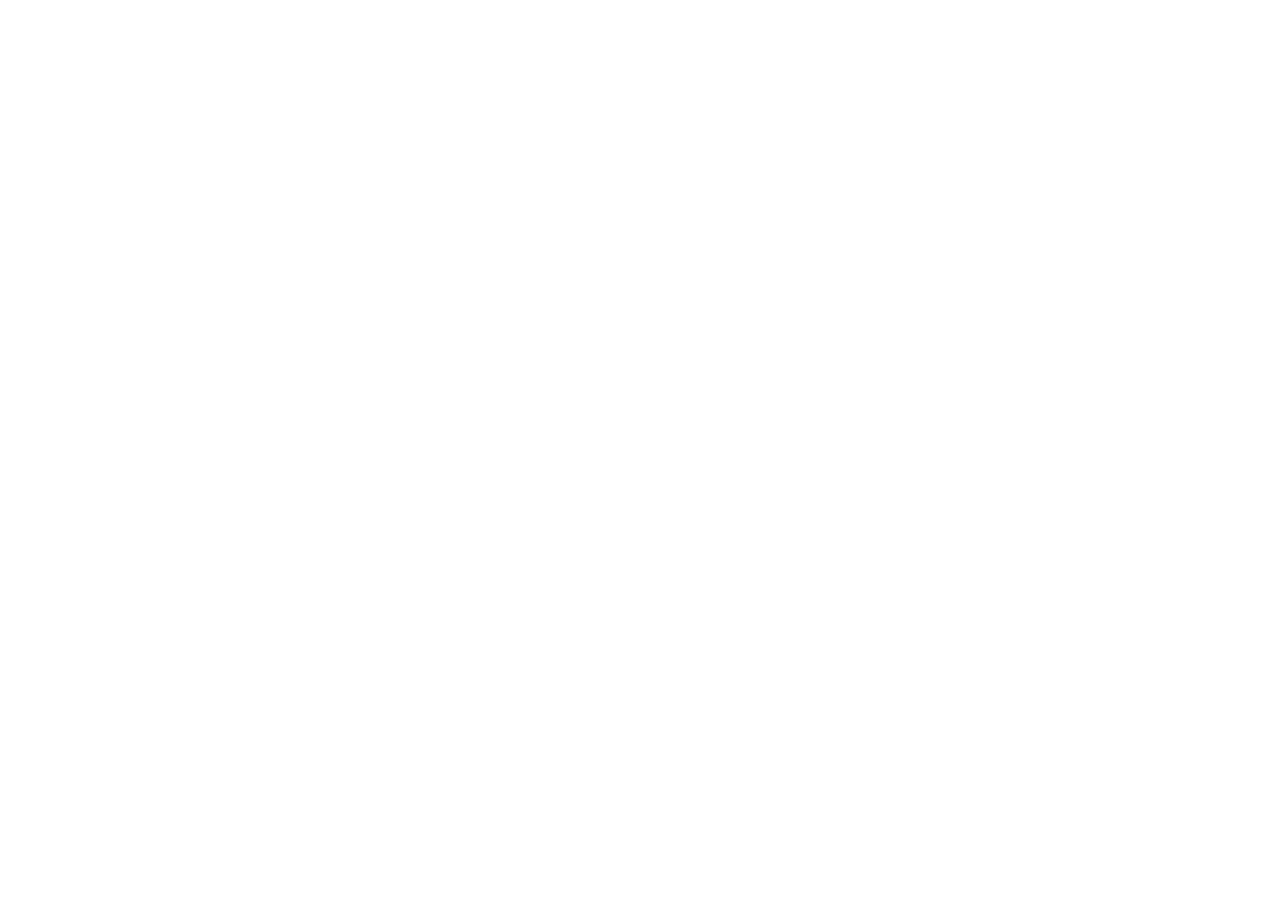
==== flower-shop-assignment-main/flower-shop-assignment-main/Flower Asset/index.html @ a7c4453c "testing file" ====
<!DOCTYPE html>
<html lang="en">
<head>
    <meta charset="UTF-8">
    <meta name="viewport" content="width=device-width, initial-scale=1.0">

    <title> flower shop </title>

</head>


<body>
    











</body>

</html>
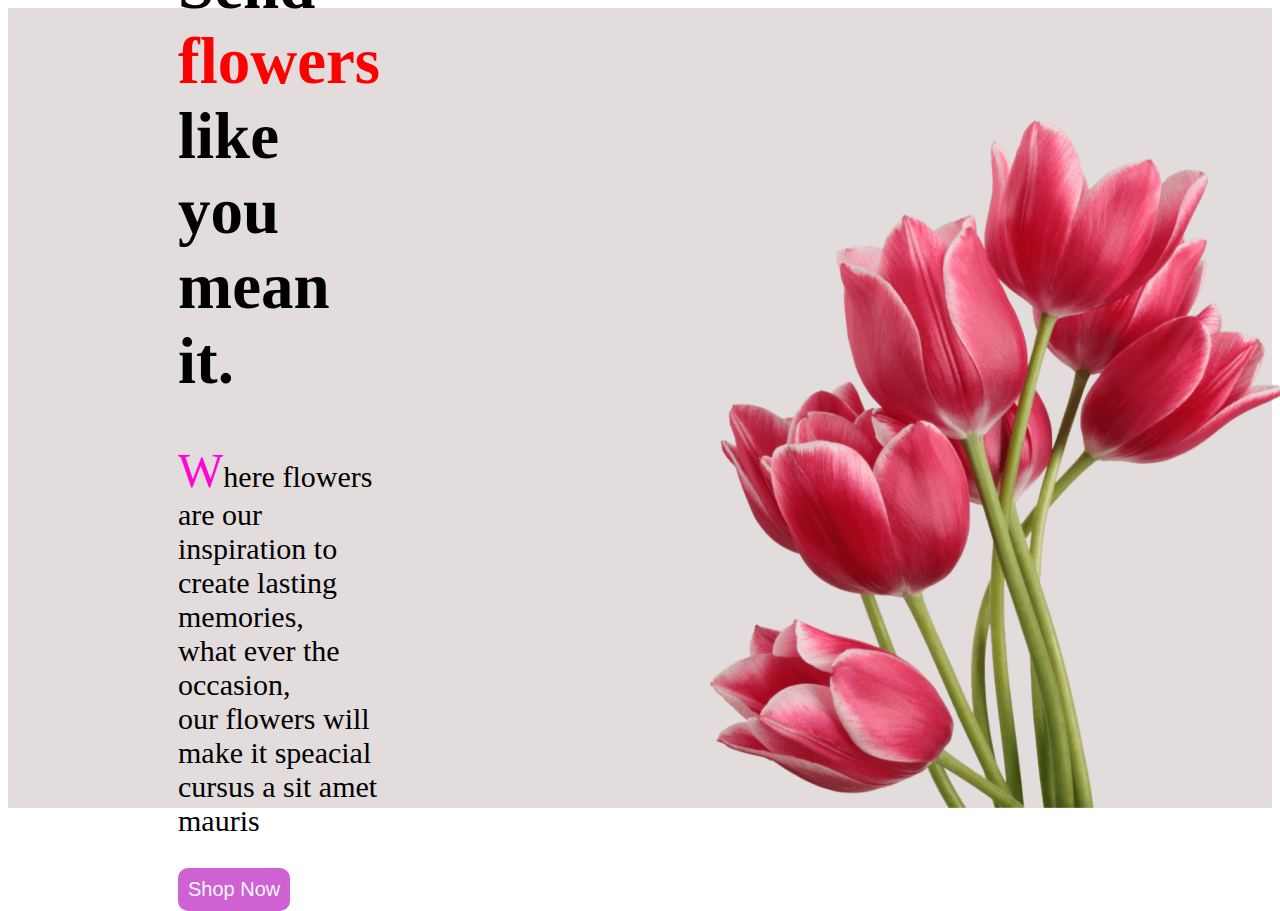
==== commit fa68ecfd: "header section" ====
--- a/flower-shop-assignment-main/flower-shop-assignment-main/Flower Asset/index.html
+++ b/flower-shop-assignment-main/flower-shop-assignment-main/Flower Asset/index.html
@@ -3,6 +3,7 @@
 <head>
     <meta charset="UTF-8">
     <meta name="viewport" content="width=device-width, initial-scale=1.0">
+    <link rel="stylesheet" href="index.css">
 
     <title> flower shop </title>
 
@@ -12,6 +13,33 @@
 <body>
     
 
+<header>  
+
+
+    <!--header section start-->
+
+    <section>
+         
+       <div class="header">
+
+        <div class="header-container"> 
+
+            <h1 class="header-title"> Send <span class="header-title-edit">flowers</span> like you <br> mean it. </h1>
+
+            <p class="header-description"> <span class="header-des-edit">W</span>here flowers are our inspiration to create lasting memories,<br>
+                what ever the occasion,<br> our flowers will make it speacial cursus a sit amet mauris </p>
+                
+                <button class="header-btn"> Shop Now</button>
+        </div>
+
+                <div class="logo">
+                    <img class="header-logo" src="./pngwing 10.png" alt="">
+                </div>
+       </div>
+    </section>
+</header>
+
+<!--header section end-->
 
 
 
@@ -21,6 +49,17 @@
 
 
 
+<main></main>
+
+
+
+
+<footer> </footer>
+
+
+
+
+
 
 </body>
 
--- a/flower-shop-assignment-main/flower-shop-assignment-main/Flower Asset/index.css
+++ b/flower-shop-assignment-main/flower-shop-assignment-main/Flower Asset/index.css
@@ -0,0 +1,62 @@
+
+
+.header{
+    height: 800px;
+    display: flex;
+    align-items: center;
+    background-color: rgb(226, 220, 220);
+
+    
+}
+
+.header-container{
+  margin-left:170px;
+    
+}
+
+.header-title{
+    font-size: 65px;
+    font-weight:700px;
+
+}
+
+.header-description{
+    font-size:30px;
+    font-weight: 300px;
+    
+
+}
+
+.header-logo{
+width: 635px;
+height: 690px;
+margin-left:270px;
+padding: 113px 30px 0px;
+
+}
+
+.header-title-edit{
+    color: red;
+}
+
+
+.header-des-edit{
+    font-size: 3rem;
+    color: rgb(255, 4, 213);
+}
+
+
+.header-btn{
+    padding: 10px;
+    color: aliceblue;
+    background-color: rgb(207, 97, 211);
+    border-radius:10px;
+    cursor: pointer;
+    border: 0px;
+    font-size:20px;
+}
+
+.header-btn:hover{
+    background-color:rgb(0, 0, 0);
+}
+
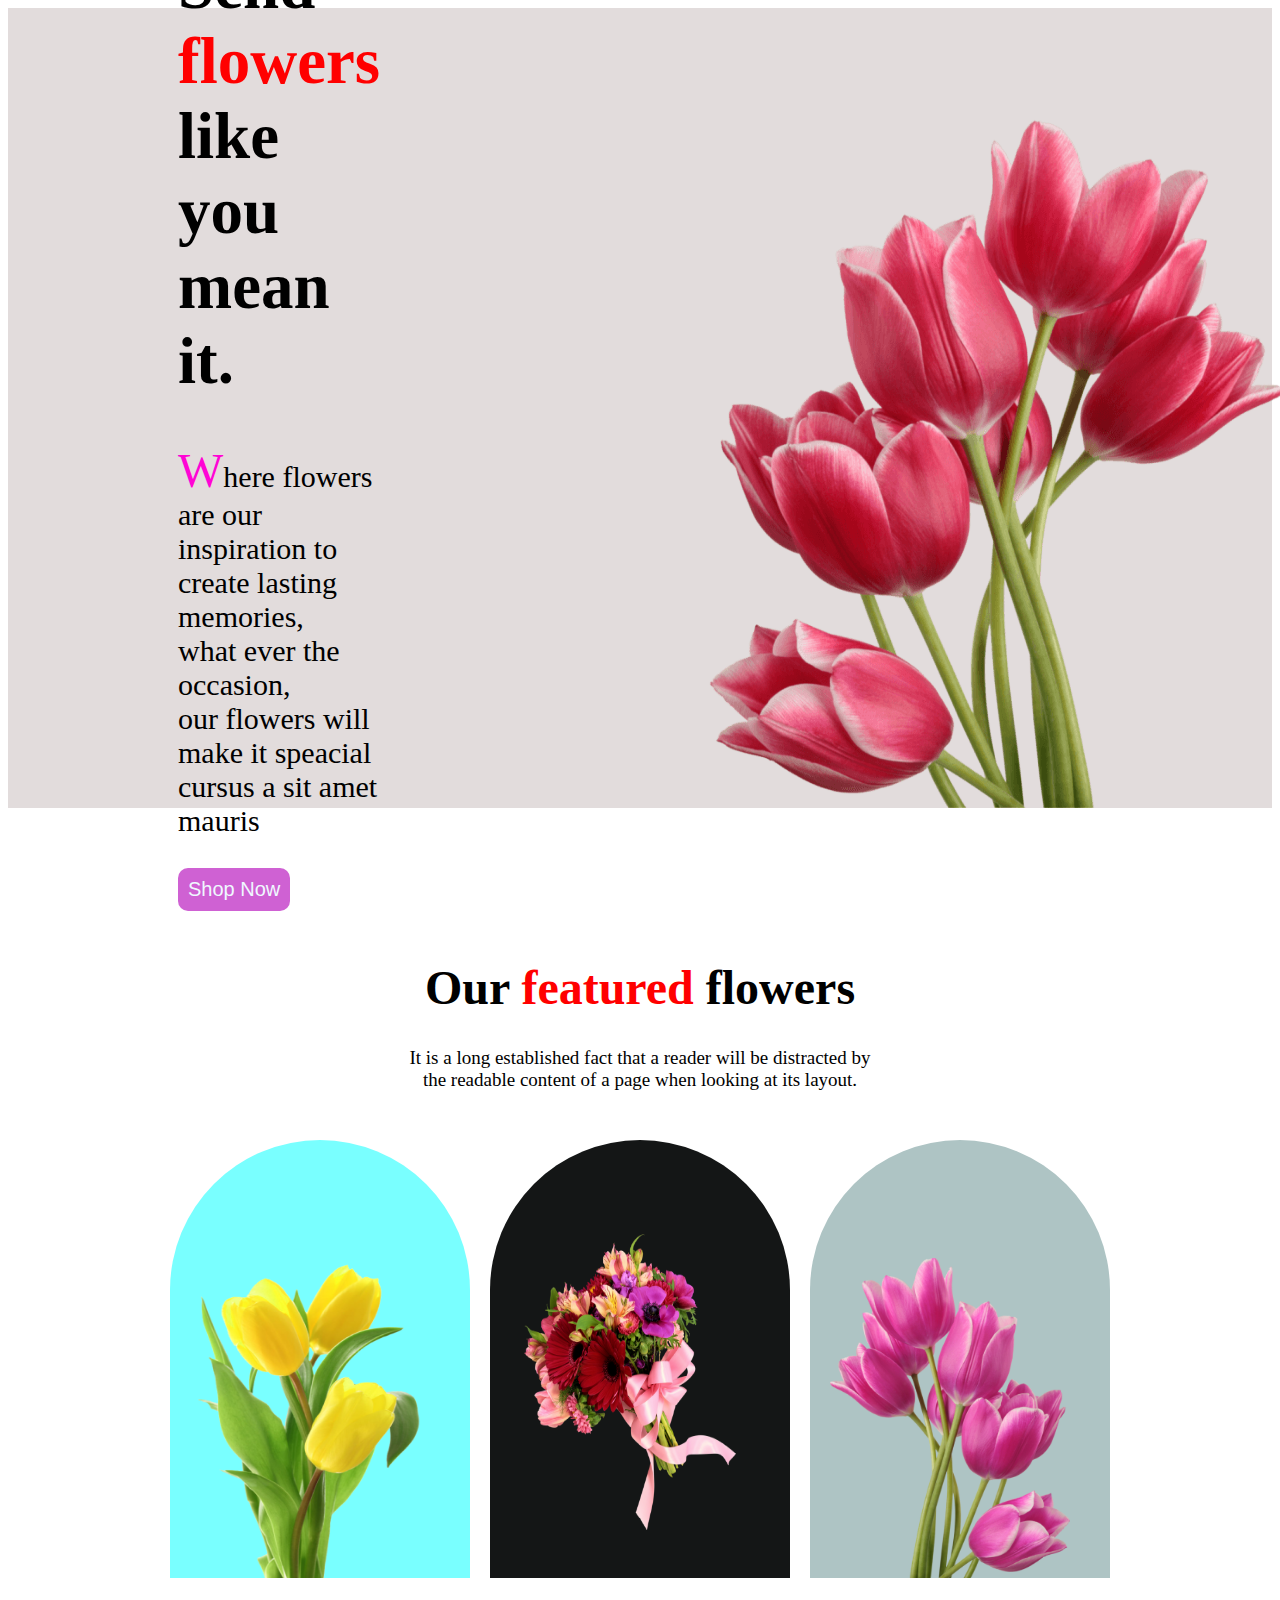
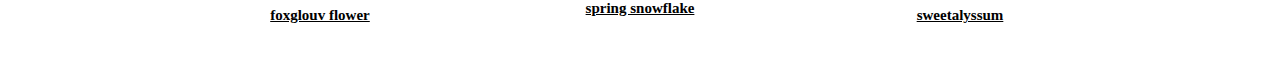
==== commit 0af1e3fe: "section 2 complate" ====
--- a/flower-shop-assignment-main/flower-shop-assignment-main/Flower Asset/index.html
+++ b/flower-shop-assignment-main/flower-shop-assignment-main/Flower Asset/index.html
@@ -4,19 +4,16 @@
     <meta charset="UTF-8">
     <meta name="viewport" content="width=device-width, initial-scale=1.0">
     <link rel="stylesheet" href="index.css">
+    <title> flower shop </title>
+</head>
 
-    <title> flower shop </title>
 
-</head>
 
 
 <body>
     
-
 <header>  
-
-
-    <!--header section start-->
+    <!--header section  start  section - 1 -->
 
     <section>
          
@@ -31,7 +28,6 @@
                 
                 <button class="header-btn"> Shop Now</button>
         </div>
-
                 <div class="logo">
                     <img class="header-logo" src="./pngwing 10.png" alt="">
                 </div>
@@ -39,7 +35,44 @@
     </section>
 </header>
 
-<!--header section end-->
+<!--header section  end-->
+
+
+
+<!--section 2 start section-2  -->
+
+<section>
+
+<div class="banner-container"> 
+
+    <h1 class="banner-title"> Our <span class="banner-title-edit">featured</span> flowers</h1>
+    <p class="banner-description"> It is a long established fact that a reader will be distracted by 
+        <br> the readable content of a page when looking at its layout.</p>
+</div>
+
+    <div class="banner-box">
+
+            <div class="box1">
+                    <img class="box1-logo" src="./pngwing 7.png" alt="null">
+
+                    <h5 class="box1-text-edit"> foxglouv flower</h5>
+            </div>
+
+            <div class="box2">
+                <img class="box2-logo" src="./pngwing 5.png" alt="null">
+                <h5 class="box2-text-edit"> spring snowflake</h5>
+            </div>
+            <div class="box3">
+                <img class="box3-logo" src="./pngwing 6.png" alt="null">
+                <h5 class="box3-text-edit"> sweetalyssum</h5>
+            </div>
+    </div>
+
+</section>
+ <!--section 2 end -->
+
+
+
 
 
 
--- a/flower-shop-assignment-main/flower-shop-assignment-main/Flower Asset/index.css
+++ b/flower-shop-assignment-main/flower-shop-assignment-main/Flower Asset/index.css
@@ -60,3 +60,106 @@
     background-color:rgb(0, 0, 0);
 }
 
+/*banner-contianer section*/
+
+
+.banner-container{
+    padding-top: 120px;
+    text-align: center;
+}
+
+
+.banner-title{
+
+    font-size: 3rem;
+}
+
+.banner-title-edit{
+    color: red;
+    
+}
+
+.banner-description{
+    font-size: 19px;
+}
+
+
+
+.banner-box{
+    display: flex;
+    justify-content: center;
+    gap:20px;
+    padding-top: 30px;
+}
+
+.box1{
+width: 300px;
+height: 438px;
+background-color: rgb(121, 255, 255);
+border-top-right-radius:300px;
+border-top-left-radius:300px;
+
+}
+
+.box2{
+    width: 300px;
+    height: 438px;
+background-color: rgb(20, 22, 22);
+border-top-right-radius: 300px;
+border-top-left-radius:300px;
+
+    
+}
+
+.box3{
+ width: 300px;
+height: 438px;
+background-color: rgb(174, 196, 196);
+border-top-right-radius:300px;
+border-top-left-radius:300px;
+
+}
+
+
+.box1-logo{
+    width: 270px;
+    height: 350px;
+    margin-top:88px;
+}
+   
+.box2-logo{
+    width: 240px;
+    height:300px;
+    margin-top: 90px;
+    padding-left: 24px;
+}
+   
+.box3-logo{
+
+    width: 240px;
+    height: 320px;
+    margin-top:118px;
+    padding-left: 20px;
+    text-decoration-line: underline;
+}
+
+.box1-text-edit{
+    text-align: center;
+    font-size:15px;
+    text-decoration-line: underline;
+
+}
+
+.box2-text-edit{
+    text-align: center;
+    font-size:15px;
+    padding-top:41px;
+    text-decoration-line: underline;
+}
+
+.box3-text-edit{
+    text-align: center;
+    font-size:15px;
+    padding-bottom :40px;
+    text-decoration-line: underline;
+}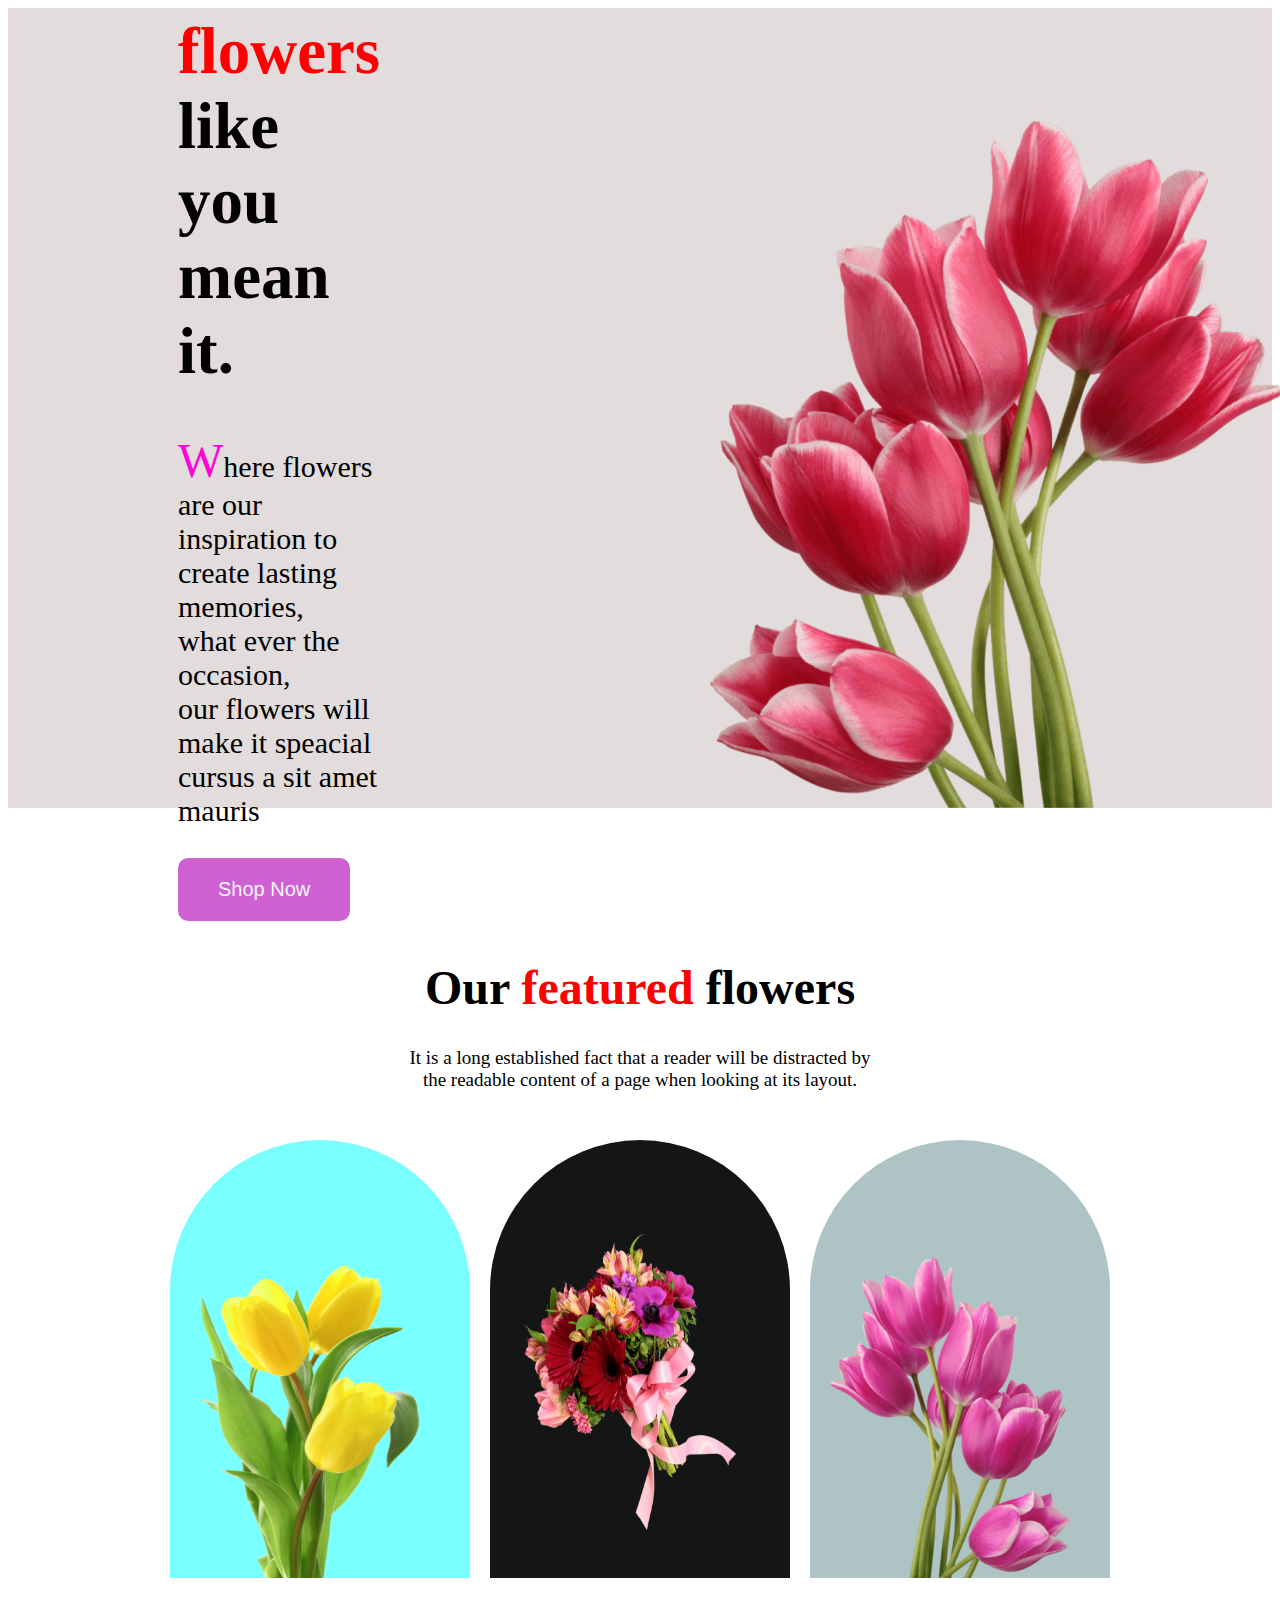
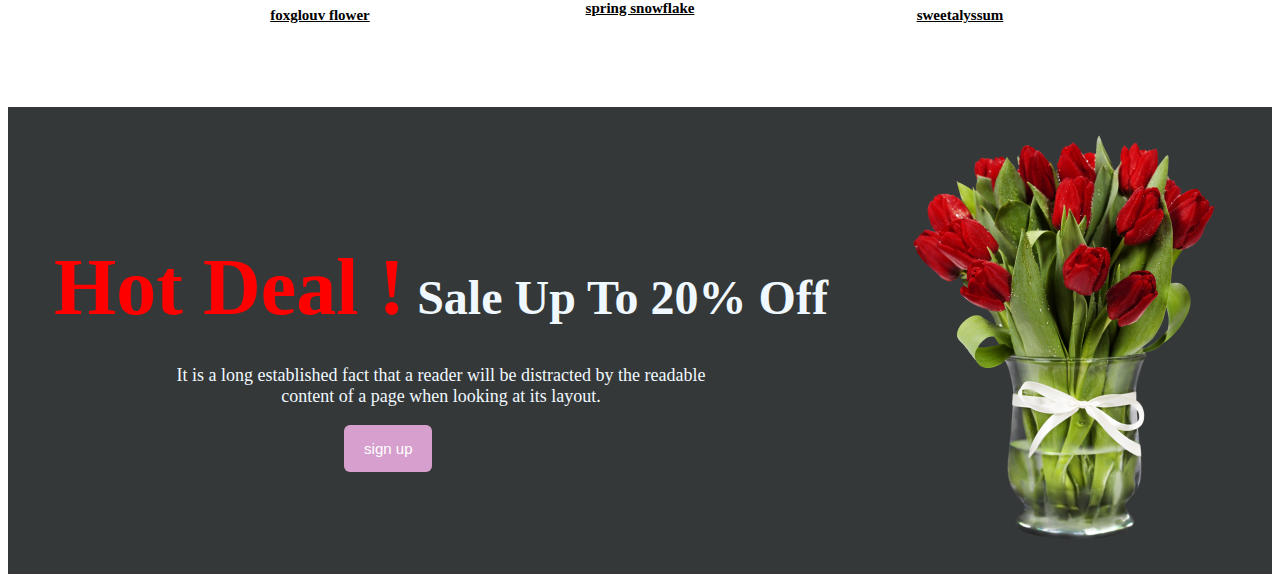
==== commit 3ab498a6: "maincontect section" ====
--- a/flower-shop-assignment-main/flower-shop-assignment-main/Flower Asset/index.html
+++ b/flower-shop-assignment-main/flower-shop-assignment-main/Flower Asset/index.html
@@ -73,16 +73,23 @@
 
 
 
+<main>
 
+<div class="item-main"> 
 
+<div class=" item-container">
+  <h1 class="item-title"> <span class="item-title-edit">Hot Deal !</span> Sale Up To 20% Off</h1>
 
+  <p class="item-dec">  It is a long established fact that a reader will be  
+    distracted by the readable <br>content of a page when looking at its layout.</p>
 
+    <button class="item-btn">sign up</button>
+</div>
 
+<div class="item-logo"> <img  class="item-logo-edit" src="./pngwing 8.png" alt="null"></div>
 
-
-
-
-<main></main>
+</div>
+</main>
 
 
 
--- a/flower-shop-assignment-main/flower-shop-assignment-main/Flower Asset/index.css
+++ b/flower-shop-assignment-main/flower-shop-assignment-main/Flower Asset/index.css
@@ -1,4 +1,3 @@
-
 
 .header{
     height: 800px;
@@ -47,7 +46,7 @@
 
 
 .header-btn{
-    padding: 10px;
+    padding: 20px 40px;
     color: aliceblue;
     background-color: rgb(207, 97, 211);
     border-radius:10px;
@@ -162,4 +161,65 @@
     font-size:15px;
     padding-bottom :40px;
     text-decoration-line: underline;
-}+}
+
+
+/*item section*/
+
+
+.item-main{
+    display:flex;
+    background-color: rgb(53, 56, 56);
+    justify-content: center;
+    margin-top:129px;
+    align-items: center;
+height: 467px;
+
+}
+
+.item-title{
+    font-size:3rem;
+    color: aliceblue;
+}
+.item-title-edit{
+    color: rgb(255, 0, 0);
+    font-size: 5rem;
+}
+
+.item-edit-1{
+    color: red;
+
+}
+
+.item-dec{
+font-family: Lato;
+font-size: 18px;
+color: aliceblue;
+text-align: center;
+}
+
+
+.item-btn{
+    font-size:15px;
+    padding: 15px 20px ;
+    border:0px;
+    border-radius:6px;
+    background-color: rgb(214, 159, 205);
+    color:white;
+    cursor: pointer;
+    margin-left: 290px;
+   
+
+}
+
+
+.item-btn:hover{
+    background-color: rgb(121, 72, 212);
+}
+
+
+.item-logo-edit{
+
+margin-left: 80px;
+}
+
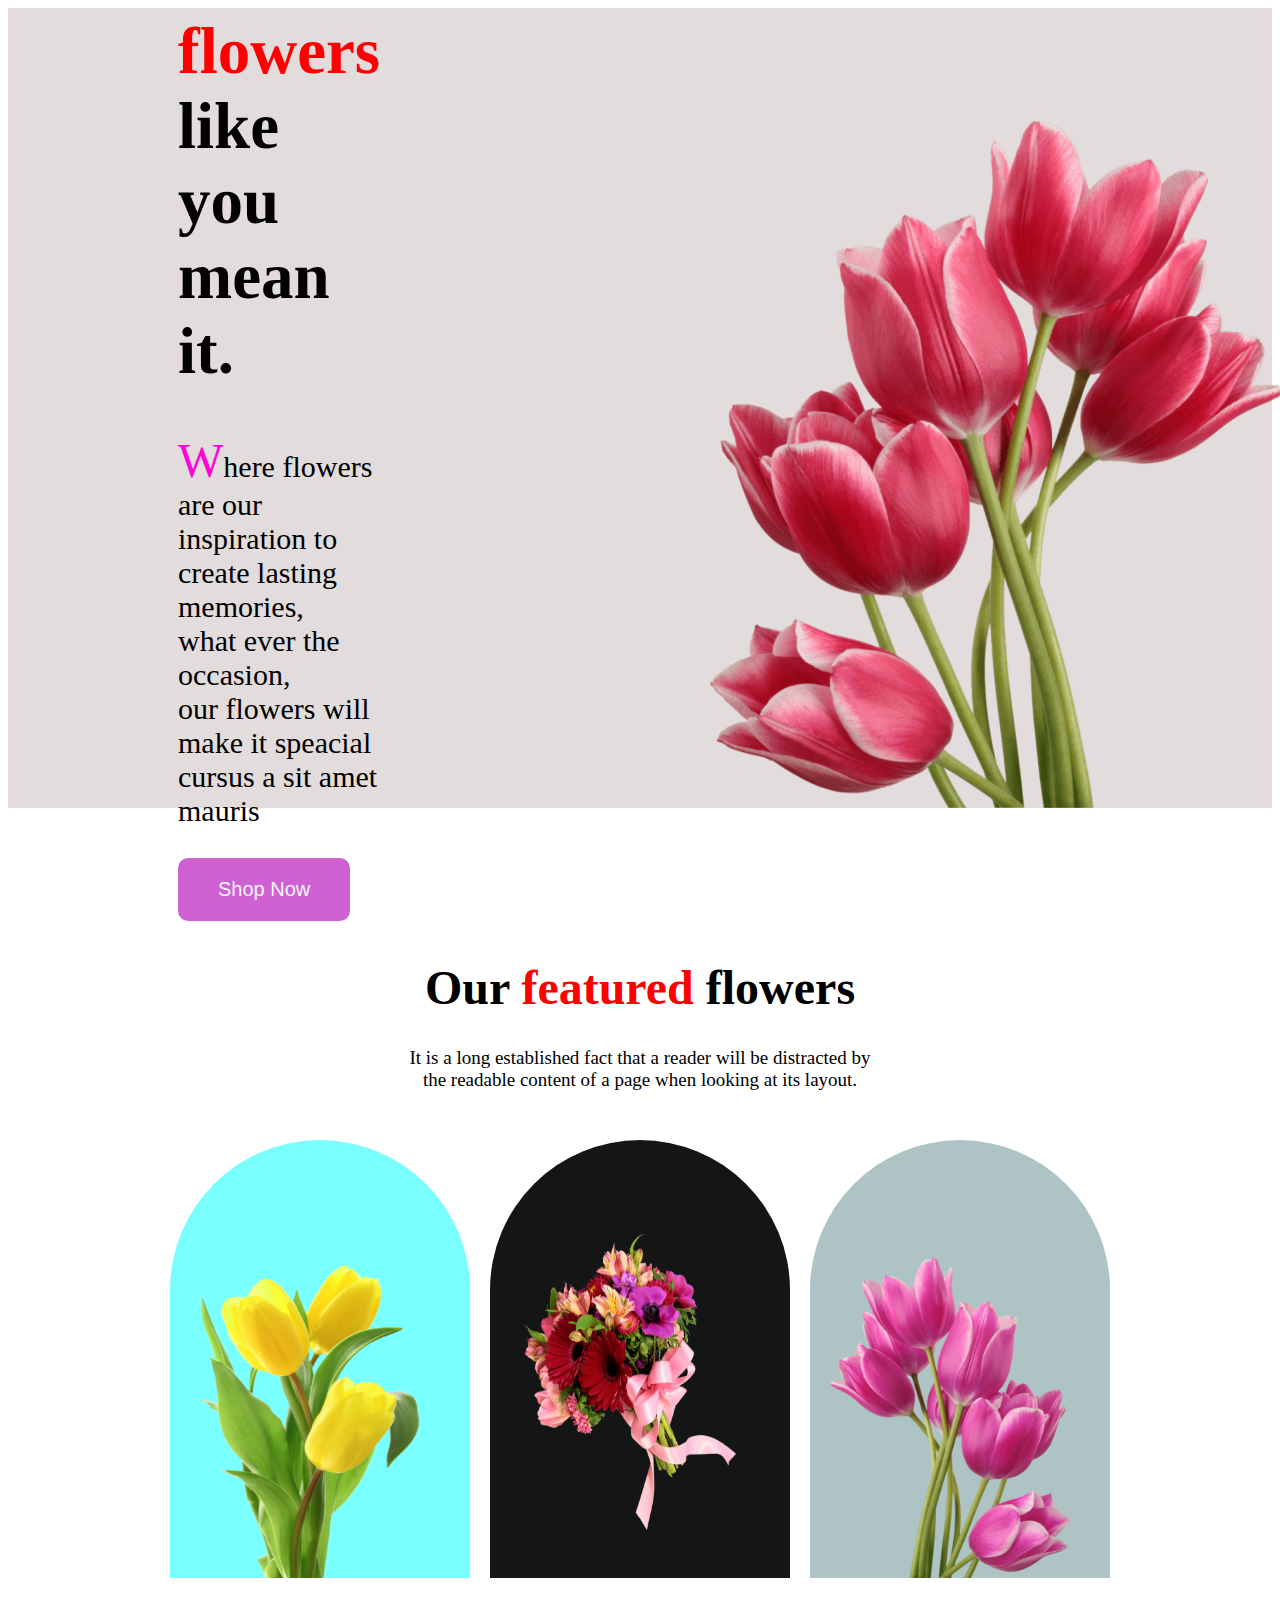
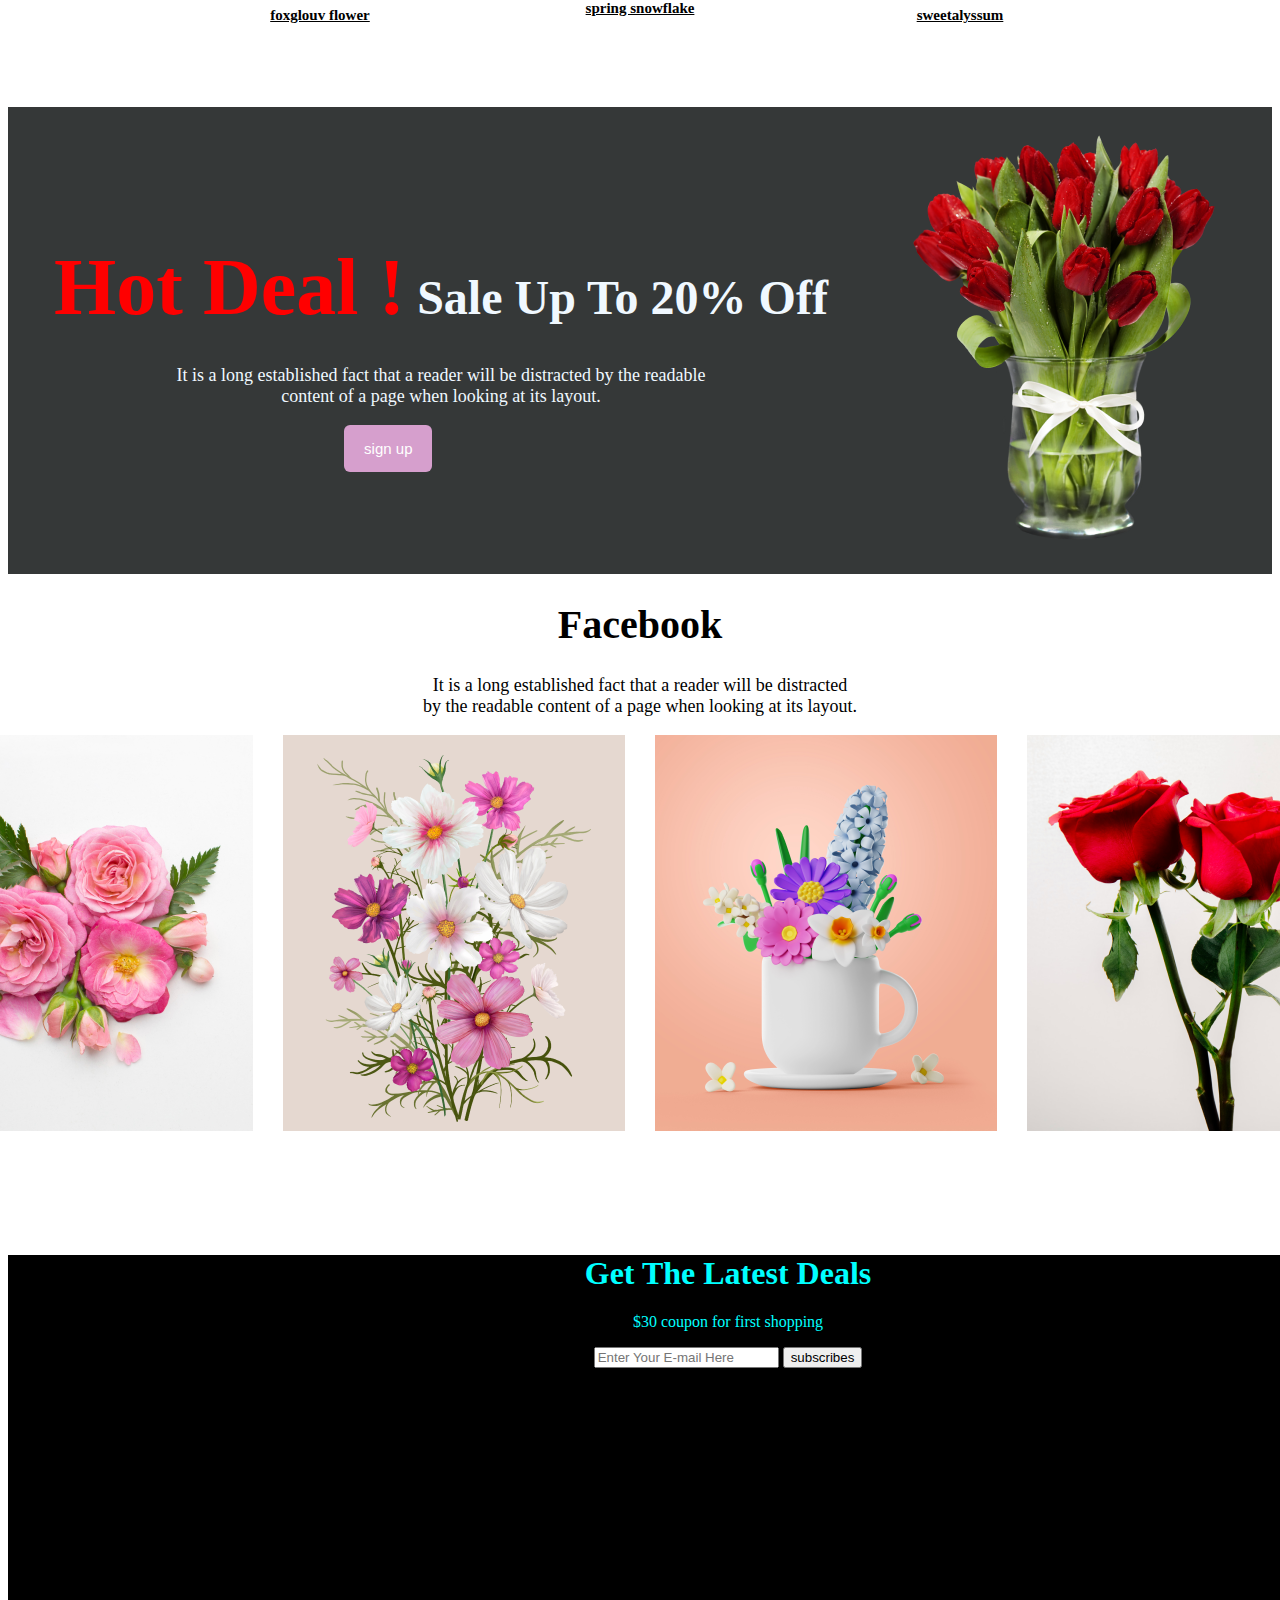
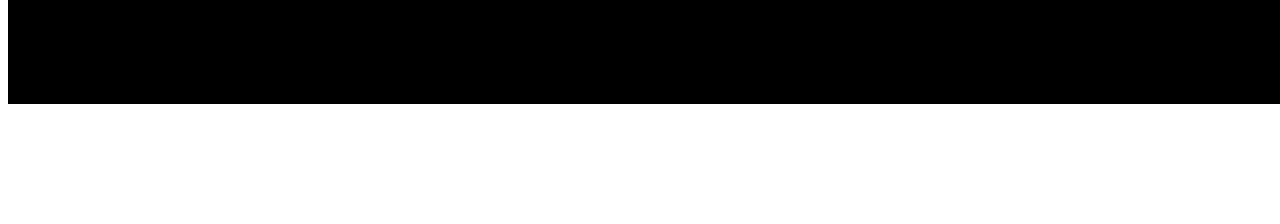
==== commit 2cad729a: "containr img" ====
--- a/flower-shop-assignment-main/flower-shop-assignment-main/Flower Asset/index.html
+++ b/flower-shop-assignment-main/flower-shop-assignment-main/Flower Asset/index.html
@@ -13,7 +13,7 @@
 <body>
     
 <header>  
-    <!--header section  start  section - 1 -->
+                 <!--header section  start  section - 1 -->
 
     <section>
          
@@ -35,11 +35,11 @@
     </section>
 </header>
 
-<!--header section  end-->
+               <!--header section  end-->
 
 
 
-<!--section 2 start section-2  -->
+              <!--section 2 start section-2  -->
 
 <section>
 
@@ -62,6 +62,7 @@
                 <img class="box2-logo" src="./pngwing 5.png" alt="null">
                 <h5 class="box2-text-edit"> spring snowflake</h5>
             </div>
+
             <div class="box3">
                 <img class="box3-logo" src="./pngwing 6.png" alt="null">
                 <h5 class="box3-text-edit"> sweetalyssum</h5>
@@ -69,10 +70,10 @@
     </div>
 
 </section>
- <!--section 2 end -->
+                              <!--section 2 end -->
 
 
-
+                                  <!--item section 3-->
 <main>
 
 <div class="item-main"> 
@@ -89,8 +90,82 @@
 <div class="item-logo"> <img  class="item-logo-edit" src="./pngwing 8.png" alt="null"></div>
 
 </div>
+
+
+                     <!--item section end -->
+
+
+                      <!-- content section 4 start-->
+
+    <section> 
+
+    
+        <div class="content-item">
+              <h1 class="content-title"> Facebook</h1>
+            <p class="content-dec"> It is a long established fact that a reader will be distracted  <br>
+                by the readable content of a page when looking at its layout.</p>
+             </div>
+
+              
+             <div class="content-container">
+
+                <div class="content-img-1"> 
+
+                    <img src="./Flower 01.png" alt="null"></div>
+
+                    <div class="content-img-2">
+                    <img src="./Rectangle 4.png" alt="null"> </div>
+
+                    <div class="content-img-3">
+
+                    <img src="./Rectangle 5.png" alt="null"></div>
+
+                    <div class="content-img-4">
+                    <img src="./Rectangle 6.png" alt="null"> </div>
+</div>
+
+    </section>
+
+
+                    <!-- content section 5 start-->
+
+
+            <section>
+
+
+            <div class="content-container-2">
+
+                <div class="contant-container-2-item">
+
+                <h1 class="content-container-2-title">Get The Latest Deals</h1>
+
+                <p class="content-container-2-dec"> $30 coupon for first shopping</p>
+
+                </div>
+            
+
+                <div class="content-input">
+
+                    <input type="email" placeholder="Enter Your E-mail Here" required>
+
+                    <button> subscribes</button>
+
+                </div>
+
+
+
+
+
+
+            </div>
+
+
+
+
+            </section>
+
+
 </main>
-
 
 
 
--- a/flower-shop-assignment-main/flower-shop-assignment-main/Flower Asset/index.css
+++ b/flower-shop-assignment-main/flower-shop-assignment-main/Flower Asset/index.css
@@ -173,7 +173,7 @@
     justify-content: center;
     margin-top:129px;
     align-items: center;
-height: 467px;
+    height: 467px;
 
 }
 
@@ -223,3 +223,43 @@
 margin-left: 80px;
 }
 
+   /*item section 4*/
+
+
+   .content-container{
+   align-items: center;
+   justify-content: center;
+   display:flex;
+   gap: 30px;
+
+     
+   }
+
+   .content-item{
+    text-align: center;
+    
+   }
+
+   .content-title{
+ font-family: Lato;
+font-size: 40px;
+
+   }
+
+.content-dec{
+    font-size: 18px;
+
+}
+
+                                  /*item section 5*/
+
+ .content-container-2{
+    width: 1440px;
+    height: 449px;
+    background-color: black;
+    color: aqua;
+    margin-bottom:30px;
+    margin: 120px auto;
+   text-align: center;
+
+ }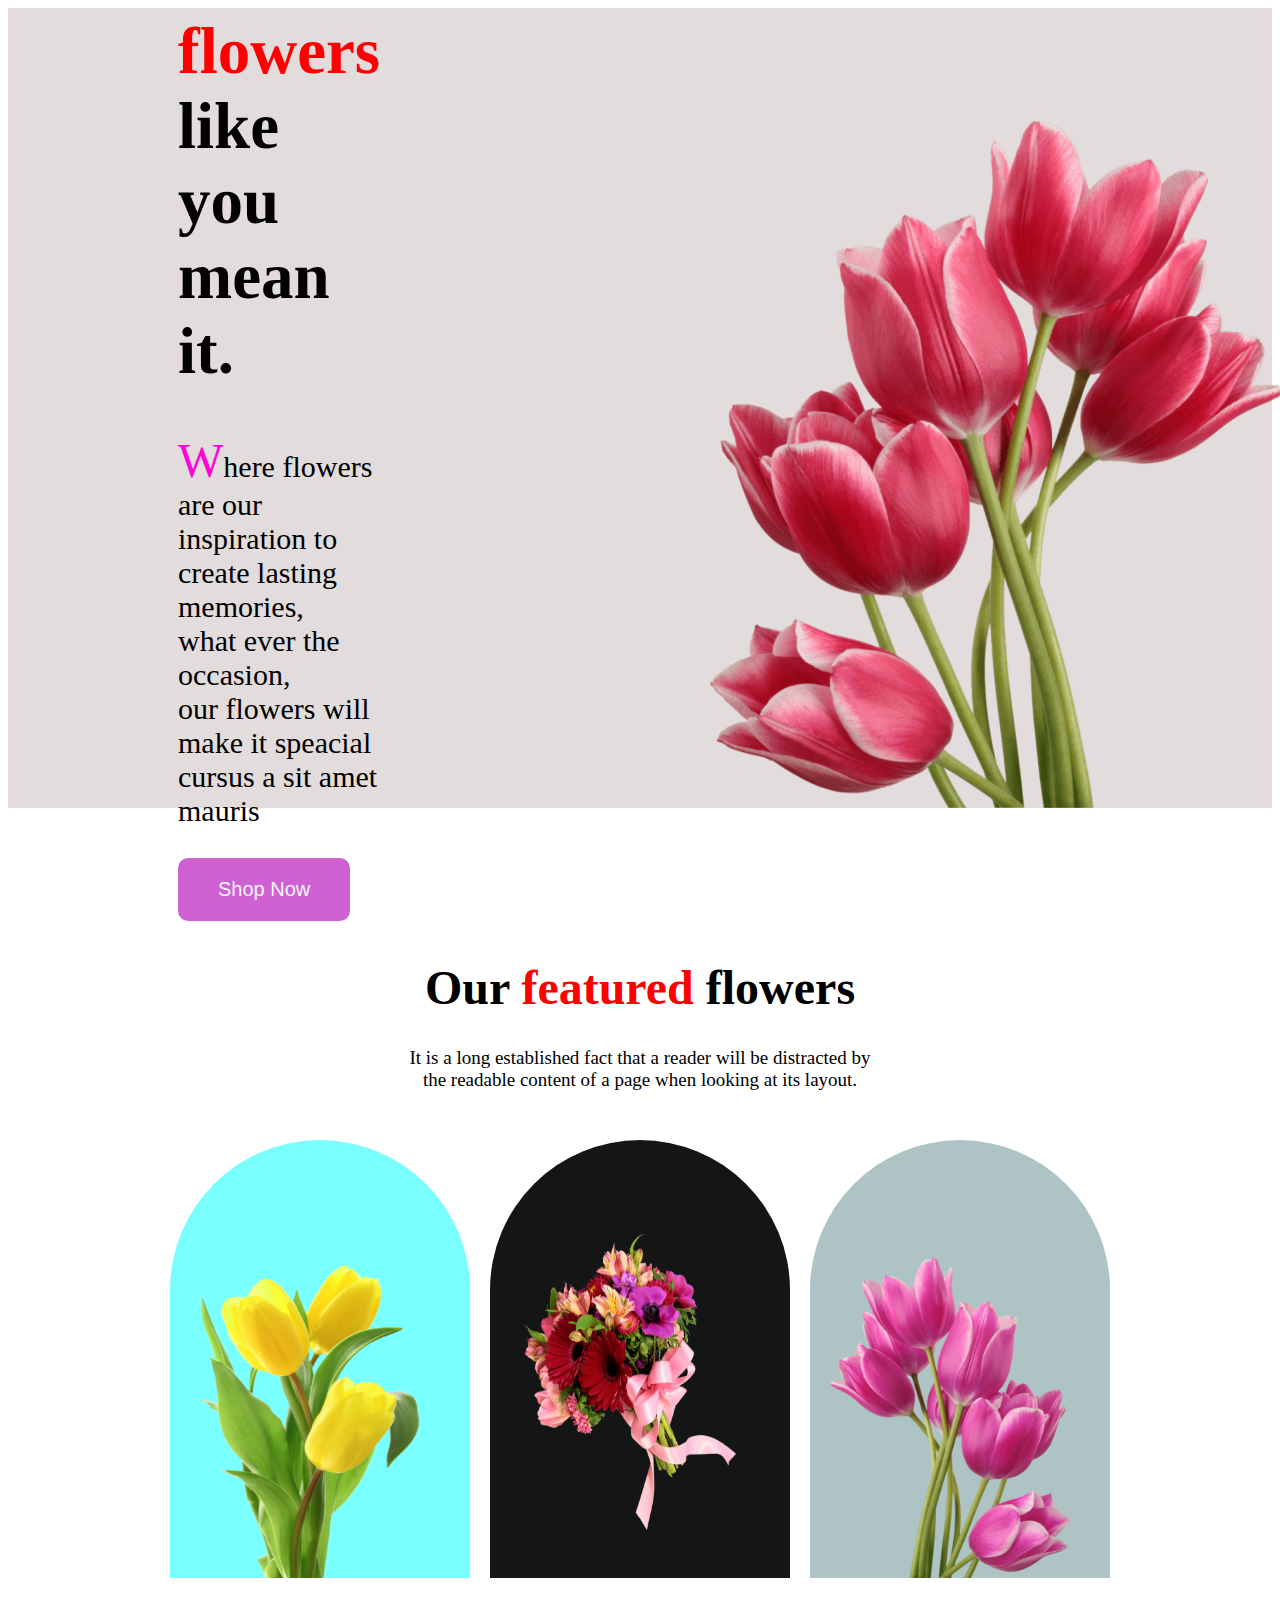
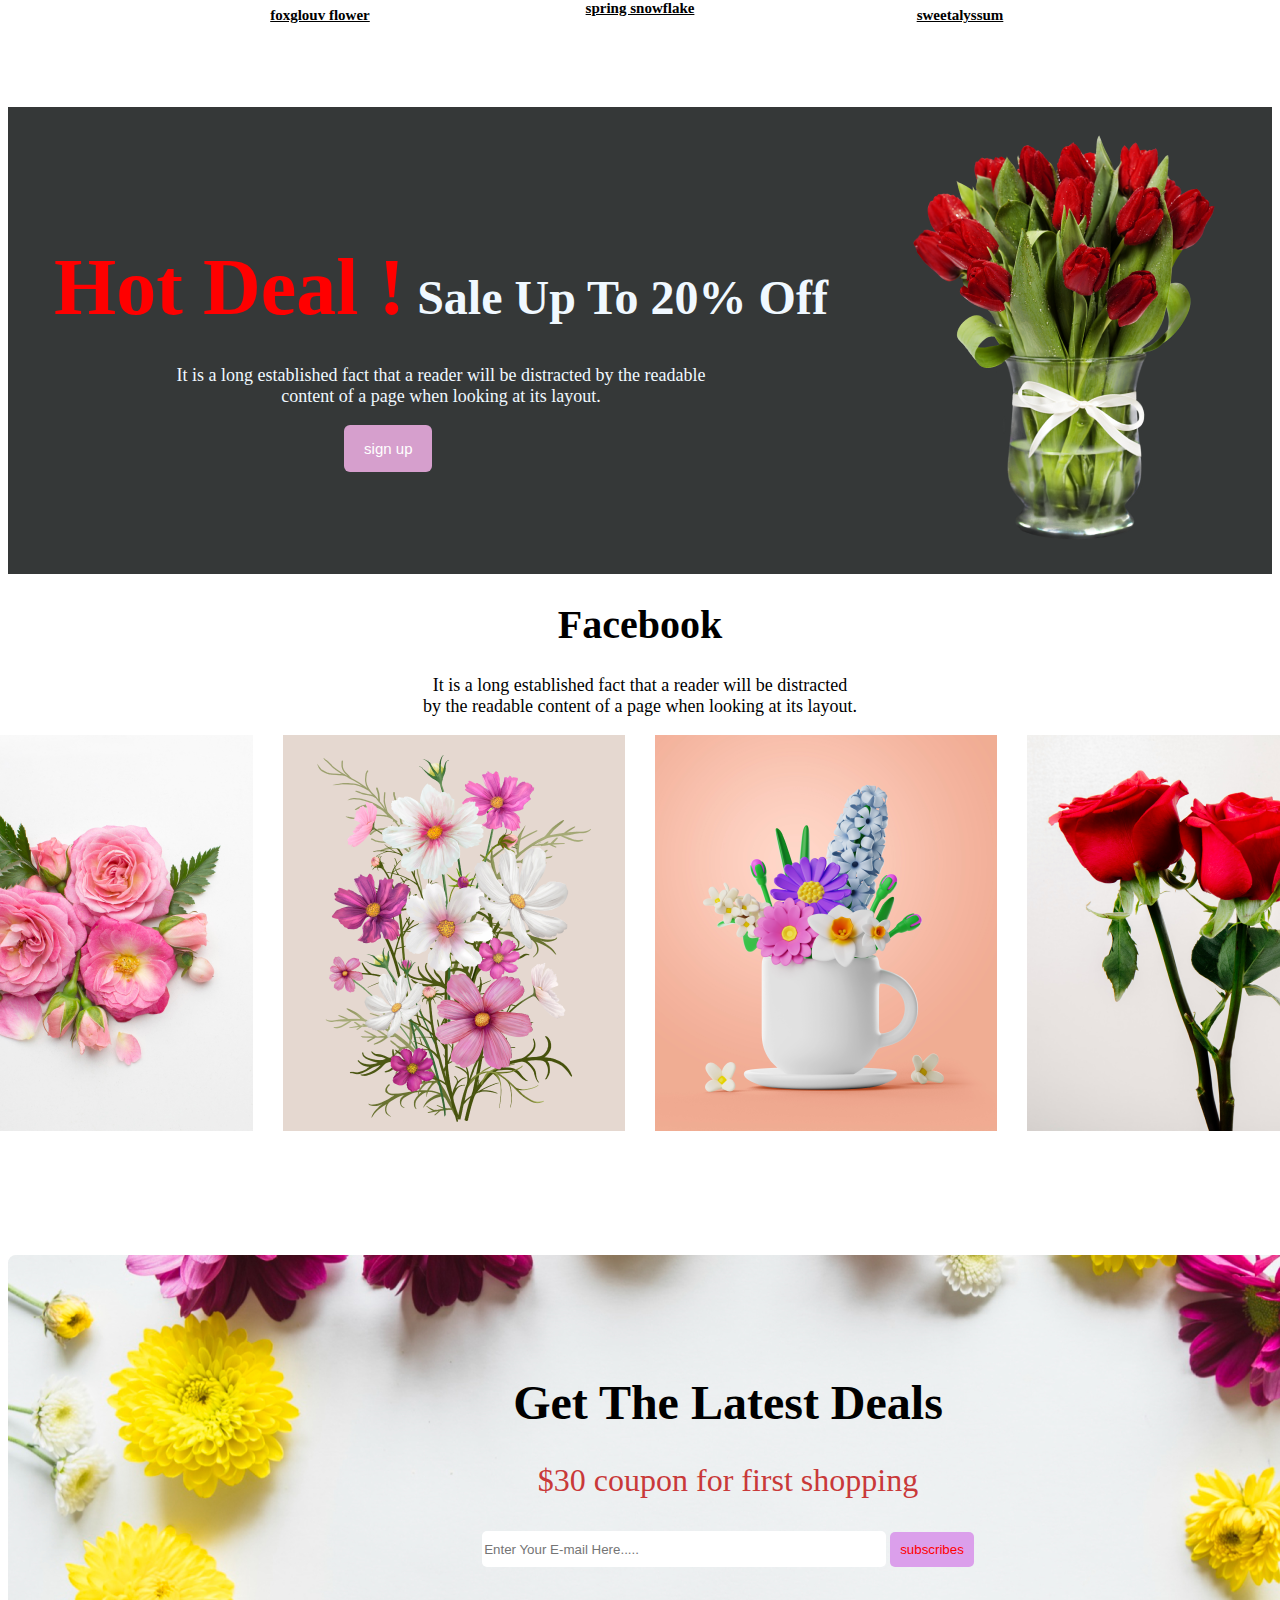
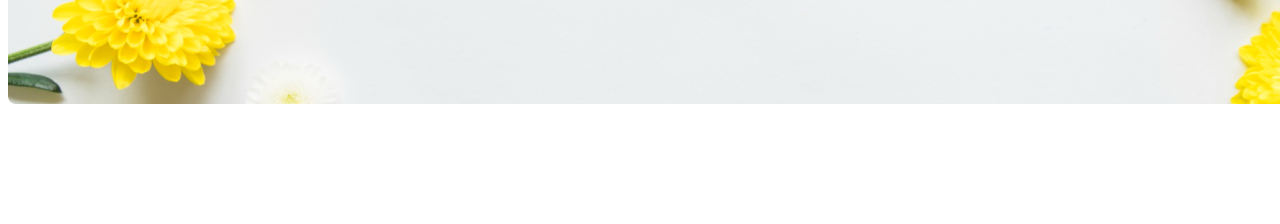
==== commit 8edf0a7a: "section5" ====
--- a/flower-shop-assignment-main/flower-shop-assignment-main/Flower Asset/index.html
+++ b/flower-shop-assignment-main/flower-shop-assignment-main/Flower Asset/index.html
@@ -146,27 +146,17 @@
 
                 <div class="content-input">
 
-                    <input type="email" placeholder="Enter Your E-mail Here" required>
+                    <input class="input-edit" type="email" placeholder="Enter Your E-mail Here....." required>
 
-                    <button> subscribes</button>
+                    <button class="subscribes-btn">subscribes</button>
 
                 </div>
+            </div>
+            </section>
+</main>
 
 
-
-
-
-
-            </div>
-
-
-
-
-            </section>
-
-
-</main>
-
+                                 <!--footer section .6-->
 
 
 <footer> </footer>
--- a/flower-shop-assignment-main/flower-shop-assignment-main/Flower Asset/index.css
+++ b/flower-shop-assignment-main/flower-shop-assignment-main/Flower Asset/index.css
@@ -256,10 +256,57 @@
  .content-container-2{
     width: 1440px;
     height: 449px;
-    background-color: black;
+    background-image: url("./Rectangle\ 9.png");
+    background-repeat: no-repeat;
     color: aqua;
     margin-bottom:30px;
     margin: 120px auto;
-   text-align: center;
-
- }+    text-align: center;
+  
+ }
+
+ .content-container-2-title{
+   font-size: 3rem;
+   color: rgb(0, 0, 0);
+   padding-top:120px;
+ }
+
+ .content-container-2-dec{
+    font-size:2rem;
+    color: rgb(201, 57, 57);
+   
+ }
+
+
+ .subscribes-btn{
+    padding: 10px;
+    text-align: center;
+    background-color: rgb(219, 159, 235);
+    border:0px;
+    border-radius:5px;
+    cursor: pointer;
+    color: red;
+    
+ }
+
+ .subscribes-btn:hover{
+    background-color: rgb(250, 187, 224);
+ }
+
+
+
+ .input-edit{
+width: 400px;
+height: 34px;
+border:0px;
+border-radius:5px;
+cursor: pointer;
+ }
+
+ .input-edit:hover{
+    background-color: rgb(250, 187, 224);
+ }
+
+
+
+                              /*item section 6*/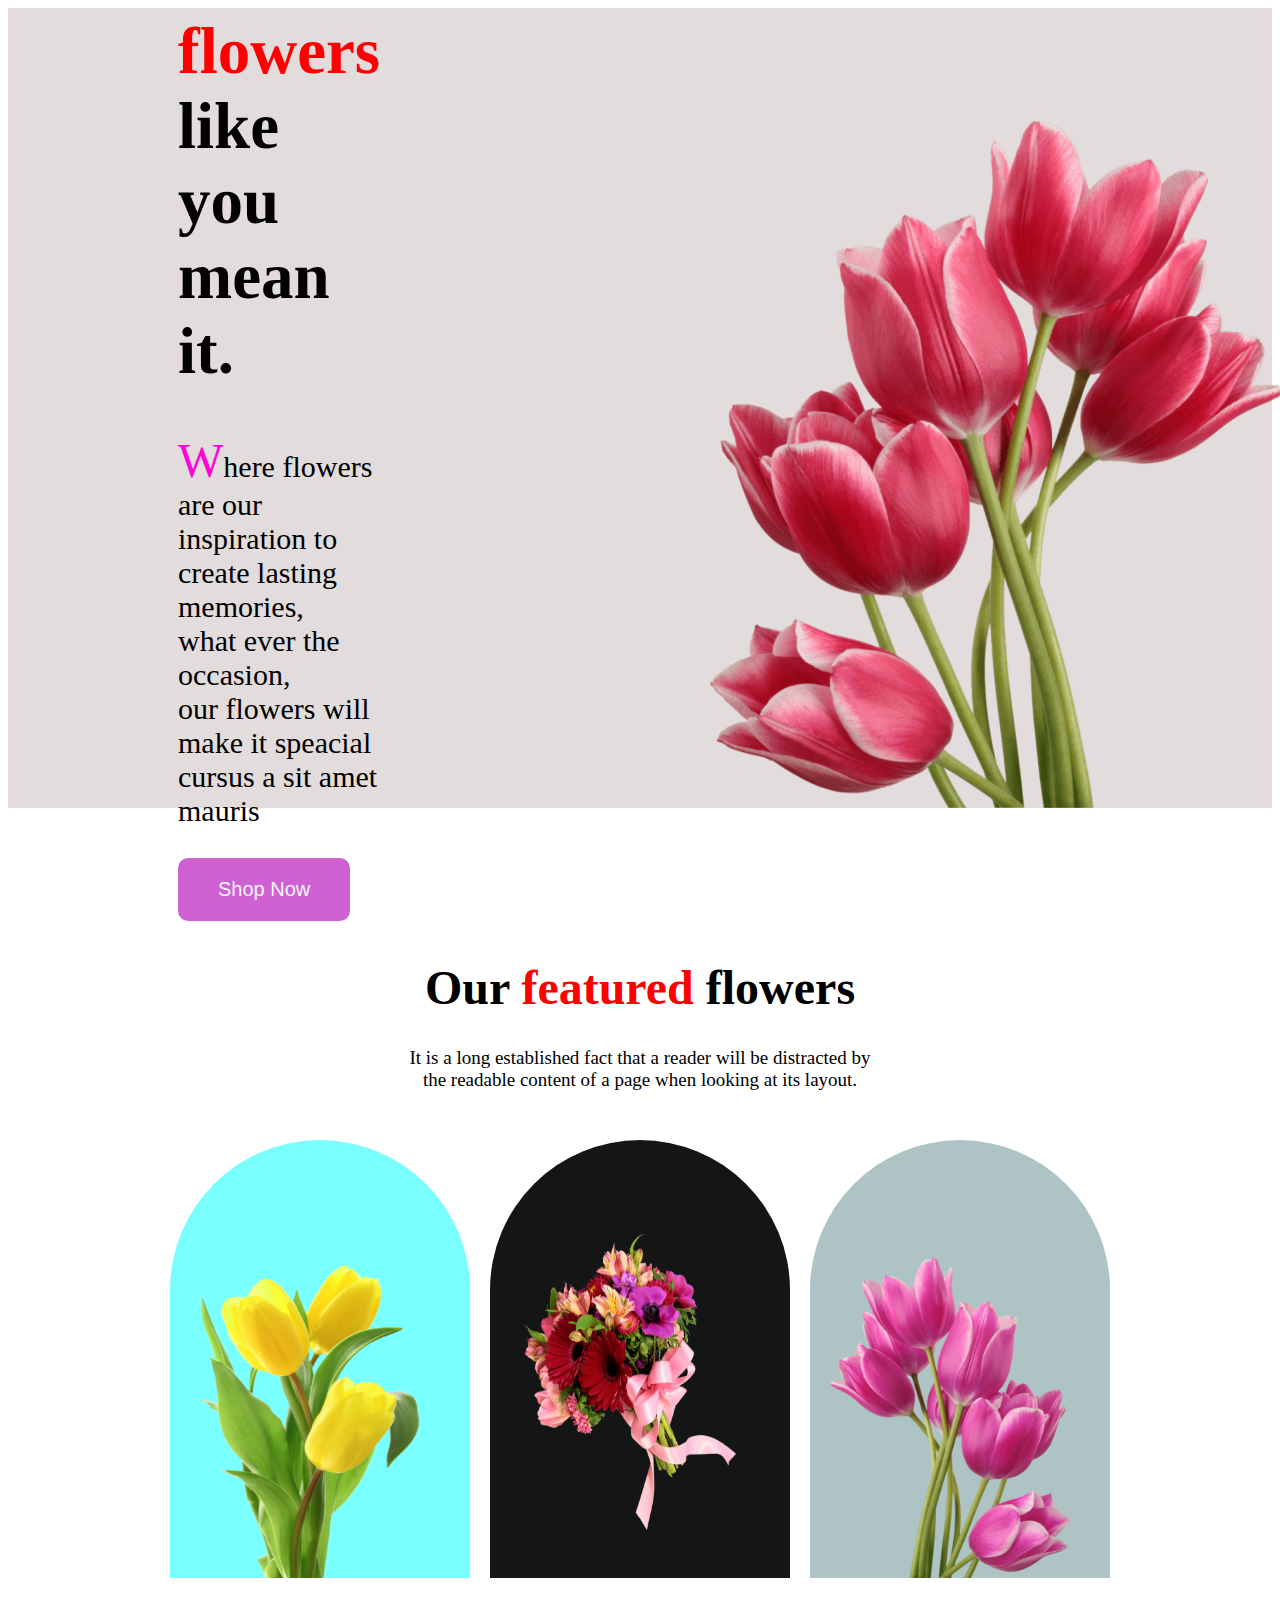
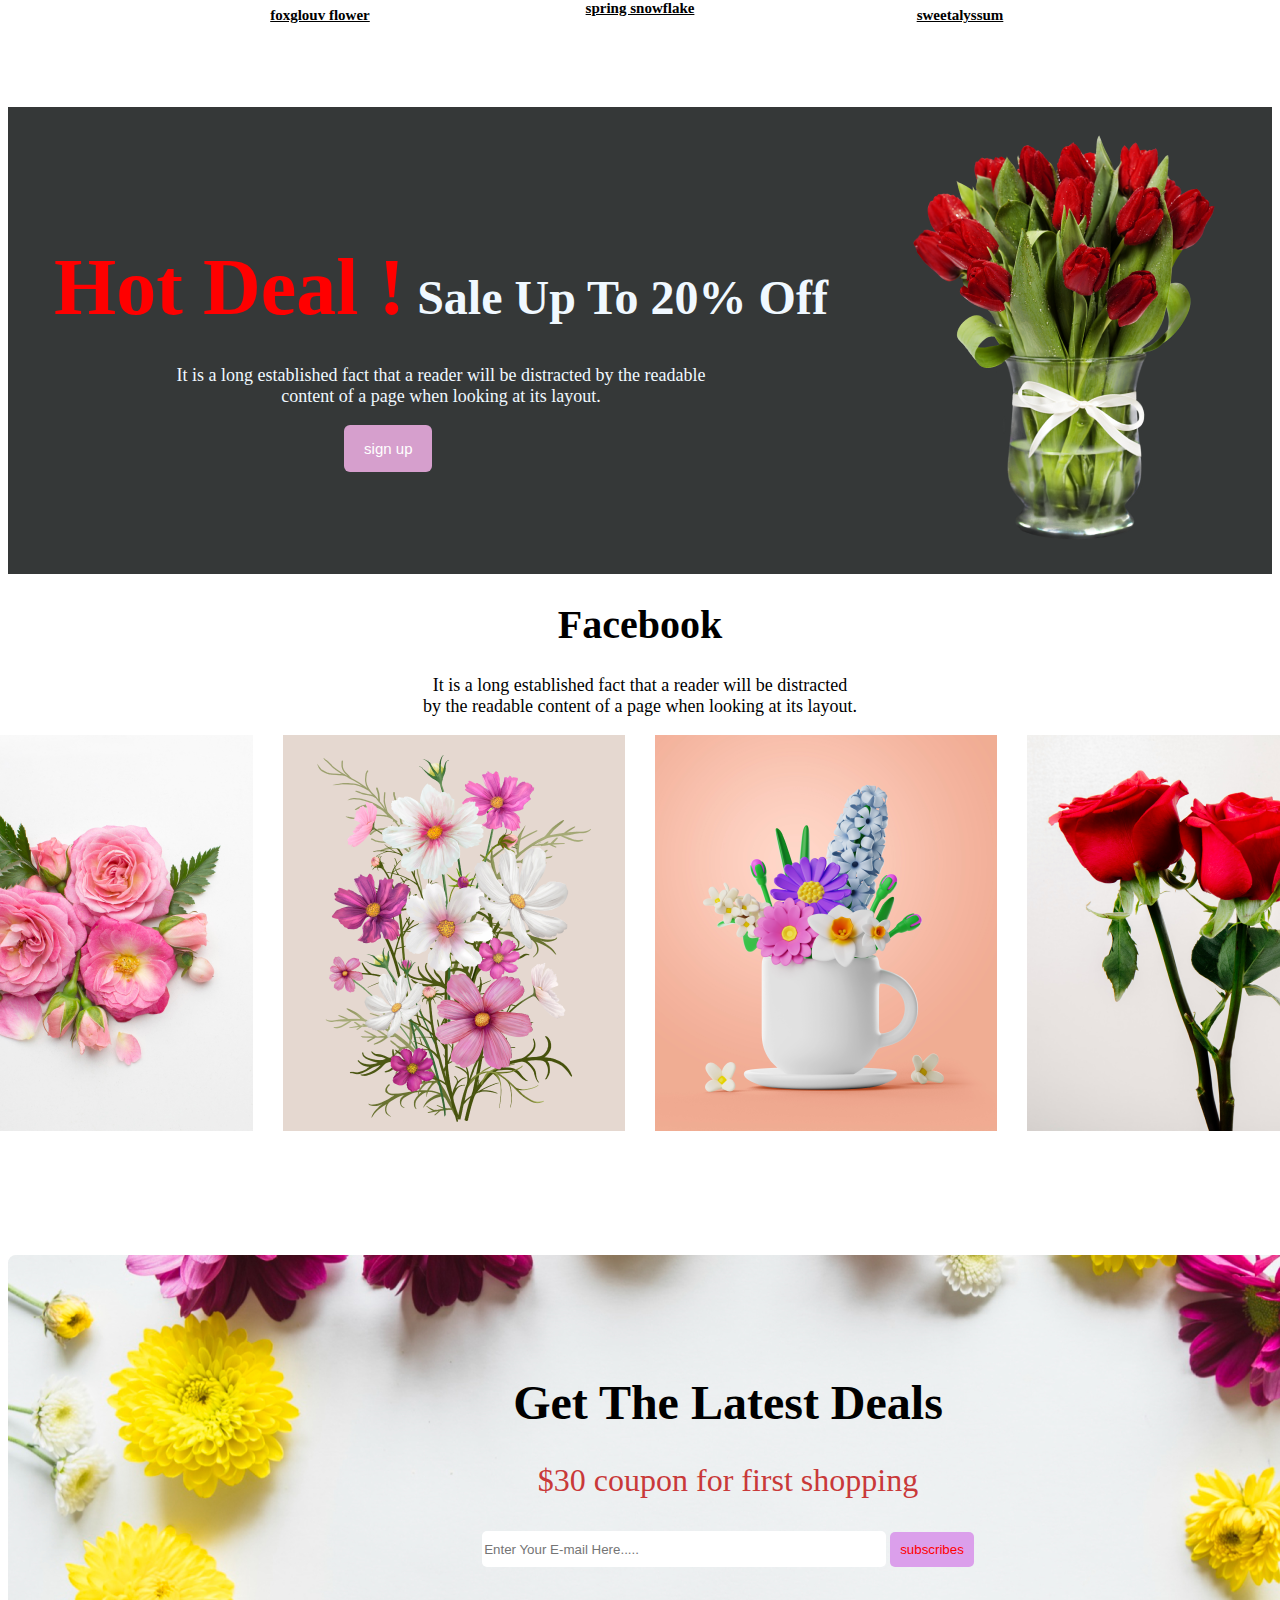
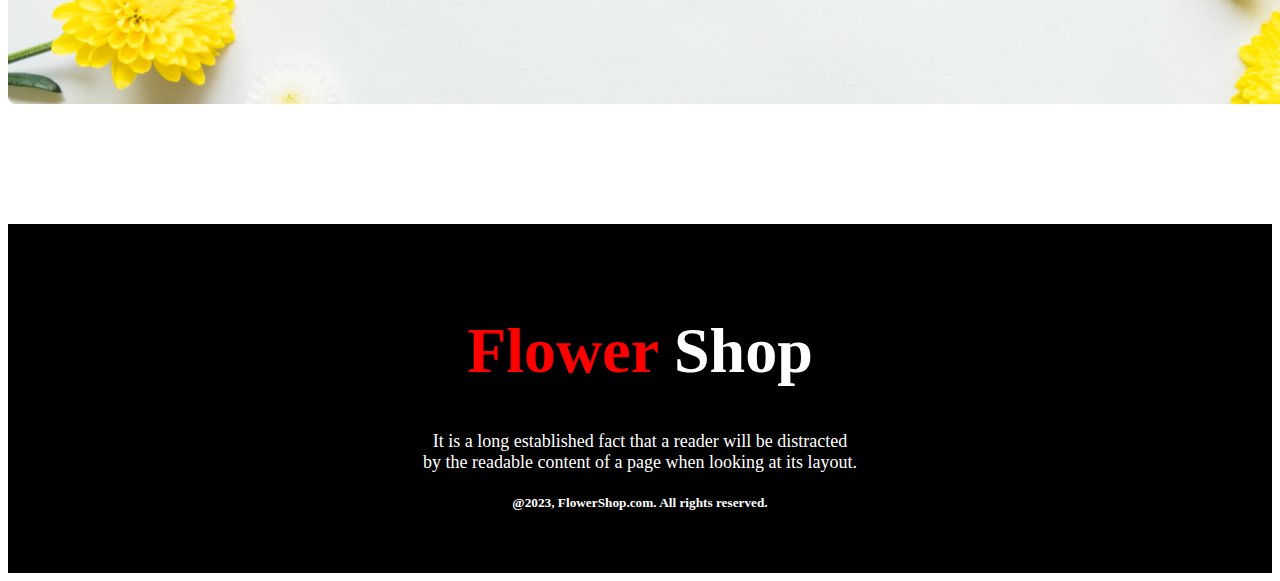
==== commit aca97bfa: "assignment done" ====
--- a/flower-shop-assignment-main/flower-shop-assignment-main/Flower Asset/index.html
+++ b/flower-shop-assignment-main/flower-shop-assignment-main/Flower Asset/index.html
@@ -159,10 +159,28 @@
                                  <!--footer section .6-->
 
 
-<footer> </footer>
 
 
 
+<footer>
+    
+<section>
+
+ <div class="footer">
+    
+    <h1 class="footer-title">  <span class="footer-edit"> Flower</span> Shop </h1>
+
+    <p class="footer-dec"> It is a long established fact that a reader will be distracted <br>
+         by the readable content of a page when looking at its layout. </p>
+
+        
+     <h5>@2023, FlowerShop.com. All rights reserved. </h5> 
+
+ </div>
+
+</section>
+
+</footer>
 
 
 
--- a/flower-shop-assignment-main/flower-shop-assignment-main/Flower Asset/index.css
+++ b/flower-shop-assignment-main/flower-shop-assignment-main/Flower Asset/index.css
@@ -309,4 +309,29 @@
 
 
 
-                              /*item section 6*/+                              /*item section 6*/
+
+
+.footer{
+height: 349px;
+background-color: black;
+text-align: center;
+color: rgb(255, 255, 255);
+
+} 
+    
+.footer-title{
+    font-size: 4rem;
+    padding-top: 90px;
+
+    
+    
+}    
+
+.footer-dec{
+    font-size:18px;
+}
+
+.footer-edit{
+    color: red;
+}